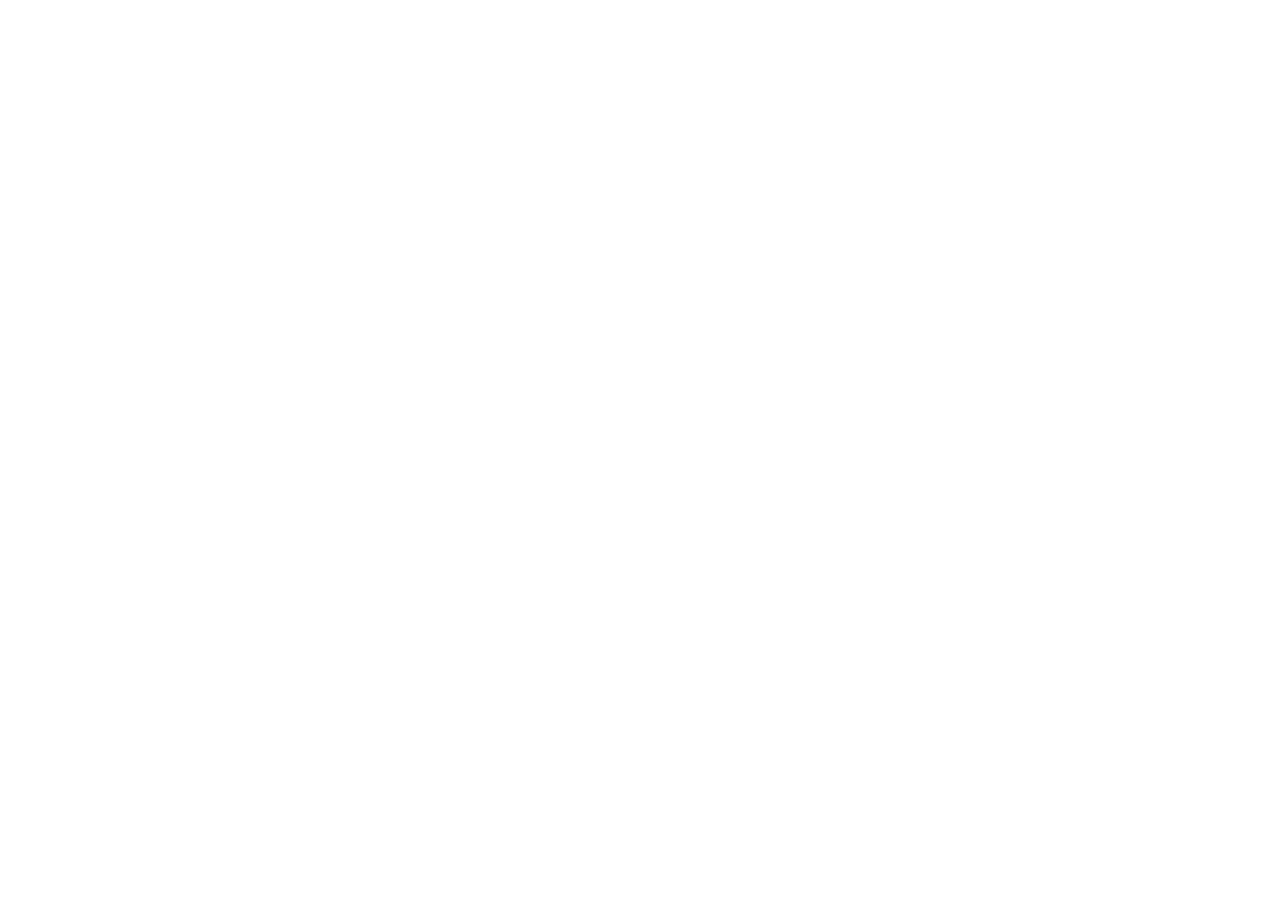
==== home/index.html @ 52144207 "fix" ====
<!DOCTYPE html>
<html lang="en">

<head>
    <meta charset="UTF-8">
    <meta http-equiv="X-UA-Compatible" content="IE=edge">
    <meta name="viewport" content="width=device-width, initial-scale=1.0">
    <title>MANGAKA</title>
    <link rel="stylesheet" href="index.css">
    <script src="https://code.jquery.com/jquery-3.3.1.js"
        integrity="sha256-2Kok7MbOyxpgUVvAk/HJ2jigOSYS2auK4Pfzbm7uH60=" crossorigin="anonymous">
        </script>
    <script>
        $(function () {
            $("#header").load("../huisstijl/header.html");
            $("#footer").load("../huisstijl/footer.html");
        });
    </script>
</head>

<body>
    <div id="container">
    <div id="header"></div>

    <div id="footer"></div>
</div>
</body>

</html>
---- home/index.css ----
#container{
    width: 75%;
    height: 100%;
    margin: auto;
    position: relative;
    top: 3rem;
}
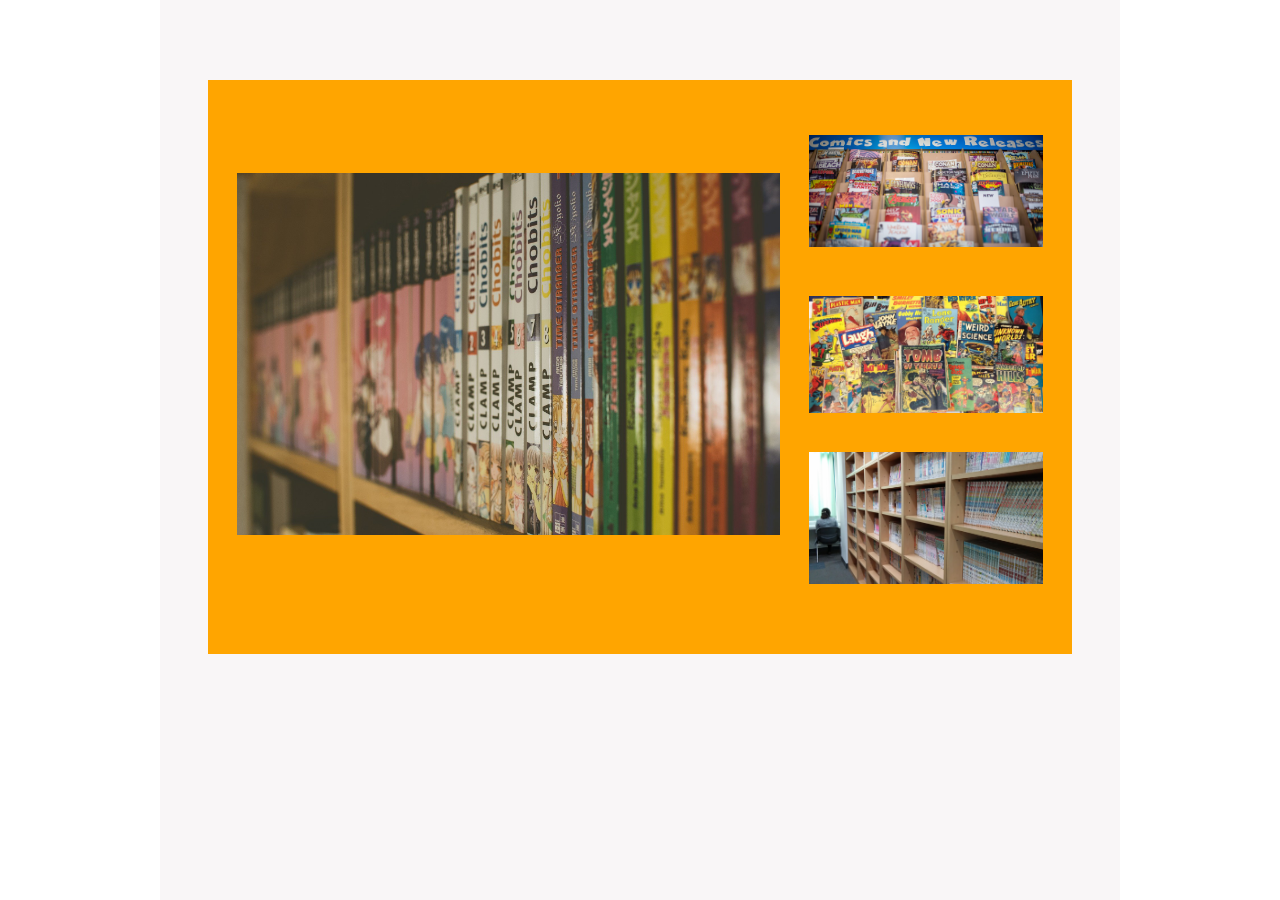
==== commit e1a598d6: "index" ====
--- a/home/index.html
+++ b/home/index.html
@@ -19,11 +19,24 @@
 </head>
 
 <body>
+    <div id="header"></div>
     <div id="container">
-    <div id="header"></div>
-
-    <div id="footer"></div>
-</div>
+        <div id="wrapper-1">
+            <div id="show">
+                <div class="showPics" id="pic1" onmouseover="resize(this.id)" onmouseout="reresize(this.id)" onclick="bigImage(this.id)"></div>
+                <div id="three">
+                    <div class="showPics" id="pic2" onmouseover="resize(this.id)" onmouseout="reresize(this.id)" onclick="bigImage(this.id)"></div>
+                    <div class="showPics" id="pic3" onmouseover="resize(this.id)" onmouseout="reresize(this.id)" onclick="bigImage(this.id)"></div>
+                    <div class="showPics" id="pic4" onmouseover="resize(this.id)" onmouseout="reresize(this.id)" onclick="bigImage(this.id)"></div>
+                </div>
+            </div>
+        </div>
+        <div id="footer"></div>
+    </div>
+    <div id="secretContainer">
+        <div id="secretImg"></div>
+    </div>
+    <script src="script.js"></script>
 </body>
 
 </html>--- a/home/index.css
+++ b/home/index.css
@@ -1,7 +1,128 @@
+/* ===== Fonts ===== */
+
+@import url('https://fonts.googleapis.com/css2?family=Noto+Sans&display=swap');
+/* font-family: 'Noto Sans', sans-serif; */
+@import url('https://fonts.googleapis.com/css2?family=Bebas+Neue&display=swap');
+/* font-family: 'Bebas Neue', cursive; */
+@import url('https://fonts.googleapis.com/css2?family=Righteous&display=swap');
+/* font-family: 'Righteous', cursive; */
+
+/* ===== HTML, Body, Container ===== */
+* {
+    box-sizing: border-box;
+  }
+
+html{
+    width: 100%;
+    height: 100%;
+    background-color: white;
+}
+body{
+    width: 100%;
+    height: 100%;
+    margin: auto;
+}
+
 #container{
     width: 75%;
     height: 100%;
     margin: auto;
     position: relative;
-    top: 3rem;
+    padding-top: 5rem;
+    background-color: #F9F6F7;
+}
+
+/* light orange FFE8D6 */
+/* orange FF971D */
+
+/* ===== Main Content ===== */
+
+#wrapper-1{
+    margin: 0;
+    width: 100%;
+    height: 100%;
+}
+#show{
+    margin: auto;
+    width: 90%;
+    height: 70%;
+    background-color: orange;
+    padding-top: 3%;
+    padding-left: 3%;
+    display: grid;
+    grid-template-columns: 65% 35%;
+    grid-template-rows: 1fr;
+}
+
+#pic1{
+    width: 100%;
+    height: 90%;
+    background-image: url('../images/pic1.jpg');
+    background-position: center;
+    background-repeat: no-repeat;
+    background-size: 100%;
+    display: flex;
+    justify-content: left;
+}
+.showPics{
+    cursor: pointer;
+}
+.showPics:hover{
+    background-size: 110%;
+}
+
+#three{
+    display: grid;
+    grid-template-rows: 30% 30% 30%;
+}
+#pic2{
+    background-image: url('../images/pic2.jpg');
+    background-position: center;
+    background-repeat: no-repeat;
+    background-size: 100%;
+    width: 80%;
+    height: 90%;
+    margin: auto;
+    gap: 1%;
+}
+#pic3{
+    background-image: url('../images/pic3.jpg');
+    background-position: center;
+    background-repeat: no-repeat;
+    background-size: 100%;
+    width: 80%;
+    height: 90%;
+    margin: auto;
+    gap: 1%;
+}
+#pic4{
+    background-image: url('../images/pic4.jpg');
+    background-position: center;
+    background-repeat: no-repeat;
+    background-size: 100%;
+    width: 80%;
+    height: 90%;
+    margin: auto;
+    gap: 1%;
+}
+
+#secretContainer{
+    height: 100%;
+    width: 100%;
+    position: fixed;
+    z-index: 2;
+    background-color: rgba(0, 0, 0, 0.8);
+    top: 0;
+    margin: auto;
+    display: none;
+    justify-content: center;
+}
+#secretImg{
+    top: 20%;
+    position: fixed;
+    width: 50%;
+    height: 50%;
+    background-size: 100%;
+    background-position: center;
+    background-repeat: no-repeat;
 }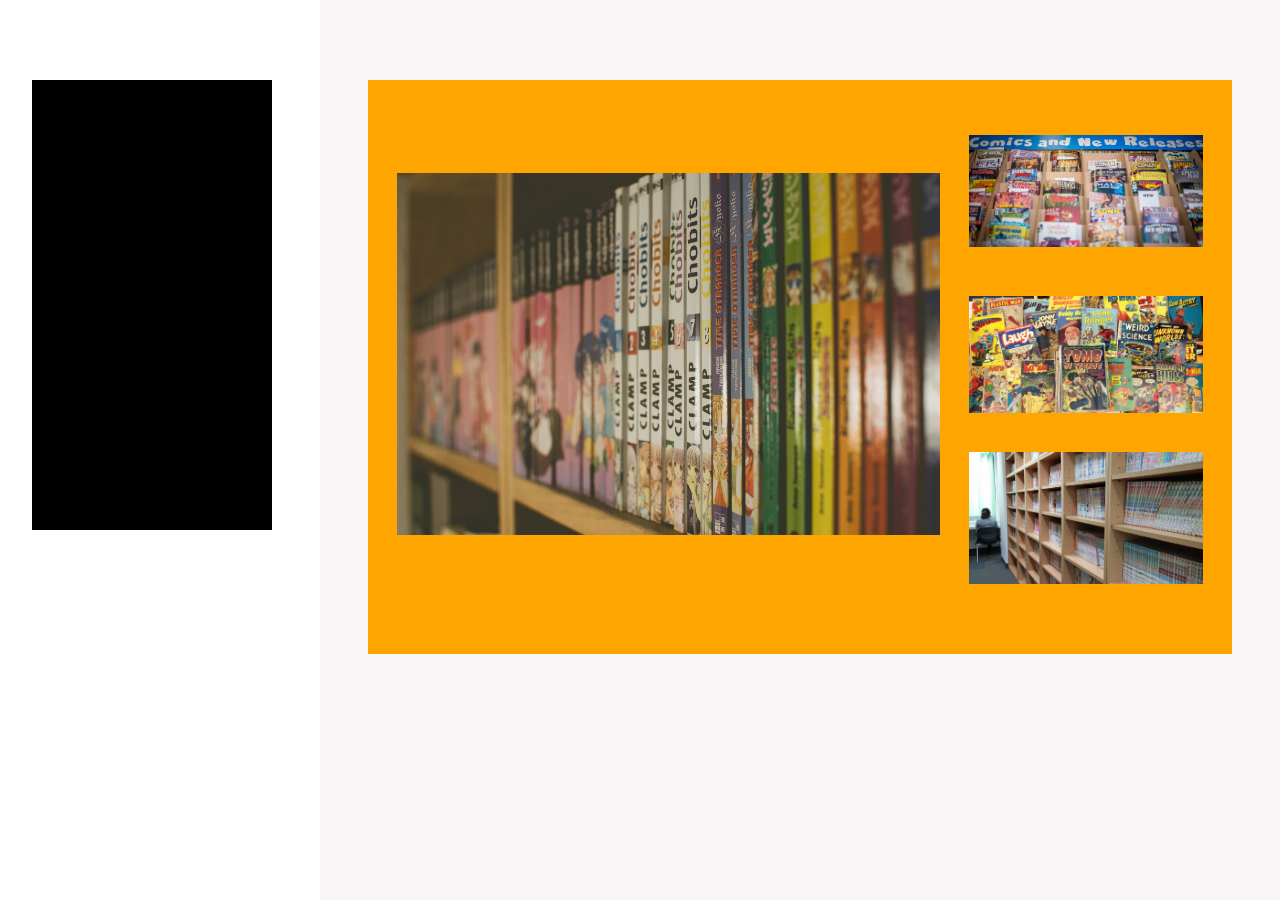
==== commit 7d177f1d: "edit" ====
--- a/home/index.html
+++ b/home/index.html
@@ -21,20 +21,29 @@
 <body>
     <div id="header"></div>
     <div id="container">
+        <div id="outside-w">
+            <div id="genres">
+                
+            </div>
+        </div>
         <div id="wrapper-1">
             <div id="show">
-                <div class="showPics" id="pic1" onmouseover="resize(this.id)" onmouseout="reresize(this.id)" onclick="bigImage(this.id)"></div>
+                <div class="showPics" id="pic1" onmouseover="resize(this.id)" onmouseout="reresize(this.id)"
+                    onclick="bigImage(this.id)"></div>
                 <div id="three">
-                    <div class="showPics" id="pic2" onmouseover="resize(this.id)" onmouseout="reresize(this.id)" onclick="bigImage(this.id)"></div>
-                    <div class="showPics" id="pic3" onmouseover="resize(this.id)" onmouseout="reresize(this.id)" onclick="bigImage(this.id)"></div>
-                    <div class="showPics" id="pic4" onmouseover="resize(this.id)" onmouseout="reresize(this.id)" onclick="bigImage(this.id)"></div>
+                    <div class="showPics" id="pic2" onmouseover="resize(this.id)" onmouseout="reresize(this.id)"
+                        onclick="bigImage(this.id)"></div>
+                    <div class="showPics" id="pic3" onmouseover="resize(this.id)" onmouseout="reresize(this.id)"
+                        onclick="bigImage(this.id)"></div>
+                    <div class="showPics" id="pic4" onmouseover="resize(this.id)" onmouseout="reresize(this.id)"
+                        onclick="bigImage(this.id)"></div>
                 </div>
             </div>
         </div>
         <div id="footer"></div>
     </div>
     <div id="secretContainer">
-        <div id="secretImg"></div>
+        <img src="" id="secretImg">
     </div>
     <script src="script.js"></script>
 </body>
--- a/home/index.css
+++ b/home/index.css
@@ -1,128 +1,133 @@
-/* ===== Fonts ===== */
-
-@import url('https://fonts.googleapis.com/css2?family=Noto+Sans&display=swap');
-/* font-family: 'Noto Sans', sans-serif; */
-@import url('https://fonts.googleapis.com/css2?family=Bebas+Neue&display=swap');
-/* font-family: 'Bebas Neue', cursive; */
-@import url('https://fonts.googleapis.com/css2?family=Righteous&display=swap');
-/* font-family: 'Righteous', cursive; */
-
-/* ===== HTML, Body, Container ===== */
-* {
-    box-sizing: border-box;
-  }
-
-html{
-    width: 100%;
-    height: 100%;
-    background-color: white;
-}
-body{
-    width: 100%;
-    height: 100%;
-    margin: auto;
-}
-
-#container{
-    width: 75%;
-    height: 100%;
-    margin: auto;
-    position: relative;
-    padding-top: 5rem;
-    background-color: #F9F6F7;
-}
-
-/* light orange FFE8D6 */
-/* orange FF971D */
-
-/* ===== Main Content ===== */
-
-#wrapper-1{
-    margin: 0;
-    width: 100%;
-    height: 100%;
-}
-#show{
-    margin: auto;
-    width: 90%;
-    height: 70%;
-    background-color: orange;
-    padding-top: 3%;
-    padding-left: 3%;
-    display: grid;
-    grid-template-columns: 65% 35%;
-    grid-template-rows: 1fr;
-}
-
-#pic1{
-    width: 100%;
-    height: 90%;
-    background-image: url('../images/pic1.jpg');
-    background-position: center;
-    background-repeat: no-repeat;
-    background-size: 100%;
-    display: flex;
-    justify-content: left;
-}
-.showPics{
-    cursor: pointer;
-}
-.showPics:hover{
-    background-size: 110%;
-}
-
-#three{
-    display: grid;
-    grid-template-rows: 30% 30% 30%;
-}
-#pic2{
-    background-image: url('../images/pic2.jpg');
-    background-position: center;
-    background-repeat: no-repeat;
-    background-size: 100%;
-    width: 80%;
-    height: 90%;
-    margin: auto;
-    gap: 1%;
-}
-#pic3{
-    background-image: url('../images/pic3.jpg');
-    background-position: center;
-    background-repeat: no-repeat;
-    background-size: 100%;
-    width: 80%;
-    height: 90%;
-    margin: auto;
-    gap: 1%;
-}
-#pic4{
-    background-image: url('../images/pic4.jpg');
-    background-position: center;
-    background-repeat: no-repeat;
-    background-size: 100%;
-    width: 80%;
-    height: 90%;
-    margin: auto;
-    gap: 1%;
-}
-
-#secretContainer{
-    height: 100%;
-    width: 100%;
-    position: fixed;
-    z-index: 2;
-    background-color: rgba(0, 0, 0, 0.8);
-    top: 0;
-    margin: auto;
-    display: none;
-    justify-content: center;
-}
-#secretImg{
-    top: 20%;
-    position: fixed;
-    width: 50%;
-    height: 50%;
-    background-size: 100%;
-    background-position: center;
-    background-repeat: no-repeat;
+/* ===== Fonts ===== */
+
+@import url('https://fonts.googleapis.com/css2?family=Noto+Sans&display=swap');
+/* font-family: 'Noto Sans', sans-serif; */
+@import url('https://fonts.googleapis.com/css2?family=Bebas+Neue&display=swap');
+/* font-family: 'Bebas Neue', cursive; */
+@import url('https://fonts.googleapis.com/css2?family=Righteous&display=swap');
+/* font-family: 'Righteous', cursive; */
+
+/* ===== HTML, Body, Container ===== */
+* {
+    box-sizing: border-box;
+  }
+
+html{
+    width: 100%;
+    height: 100%;
+    background-color: white;
+}
+body{
+    width: 100%;
+    height: 100%;
+    margin: auto;
+}
+
+#container{
+    width: 75%;
+    height: 100%;
+    position: relative;
+    float: right;
+    padding-top: 5rem;
+    background-color: #F9F6F7;
+}
+
+/* light orange FFE8D6 */
+/* orange FF971D */
+
+/* ===== Main Content ===== */
+#outside-w{
+    position: absolute;
+    left: -30%;
+    background-color: black;
+    height: 50%;
+    width: 25%;
+}
+#wrapper-1{
+    margin: 0;
+    width: 100%;
+    height: 100%;
+}
+#show{
+    margin: auto;
+    width: 90%;
+    height: 70%;
+    background-color: orange;
+    padding-top: 3%;
+    padding-left: 3%;
+    display: grid;
+    grid-template-columns: 65% 35%;
+    grid-template-rows: 1fr;
+}
+
+#pic1{
+    width: 100%;
+    height: 90%;
+    background-image: url('../images/pic1.jpg');
+    background-position: center;
+    background-repeat: no-repeat;
+    background-size: 100%;
+    display: flex;
+    justify-content: left;
+}
+.showPics{
+    cursor: pointer;
+}
+.showPics:hover{
+    background-size: 110%;
+}
+
+#three{
+    display: grid;
+    grid-template-rows: 30% 30% 30%;
+}
+#pic2{
+    background-image: url('../images/pic2.jpg');
+    background-position: center;
+    background-repeat: no-repeat;
+    background-size: 100%;
+    width: 80%;
+    height: 90%;
+    margin: auto;
+    gap: 1%;
+}
+#pic3{
+    background-image: url('../images/pic3.jpg');
+    background-position: center;
+    background-repeat: no-repeat;
+    background-size: 100%;
+    width: 80%;
+    height: 90%;
+    margin: auto;
+    gap: 1%;
+}
+#pic4{
+    background-image: url('../images/pic4.jpg');
+    background-position: center;
+    background-repeat: no-repeat;
+    background-size: 100%;
+    width: 80%;
+    height: 90%;
+    margin: auto;
+    gap: 1%;
+}
+
+#secretContainer{
+    height: 100%;
+    width: 100%;
+    position: fixed;
+    z-index: 2;
+    background-color: rgba(0, 0, 0, 0.8);
+    top: 0;
+    margin: auto;
+    display: none;
+    justify-content: center;
+}
+#secretImg{
+    top: 20%;
+    position: fixed;
+    height: 60%;
+    background-size: 100%;
+    background-position: center;
+    background-repeat: no-repeat;
 }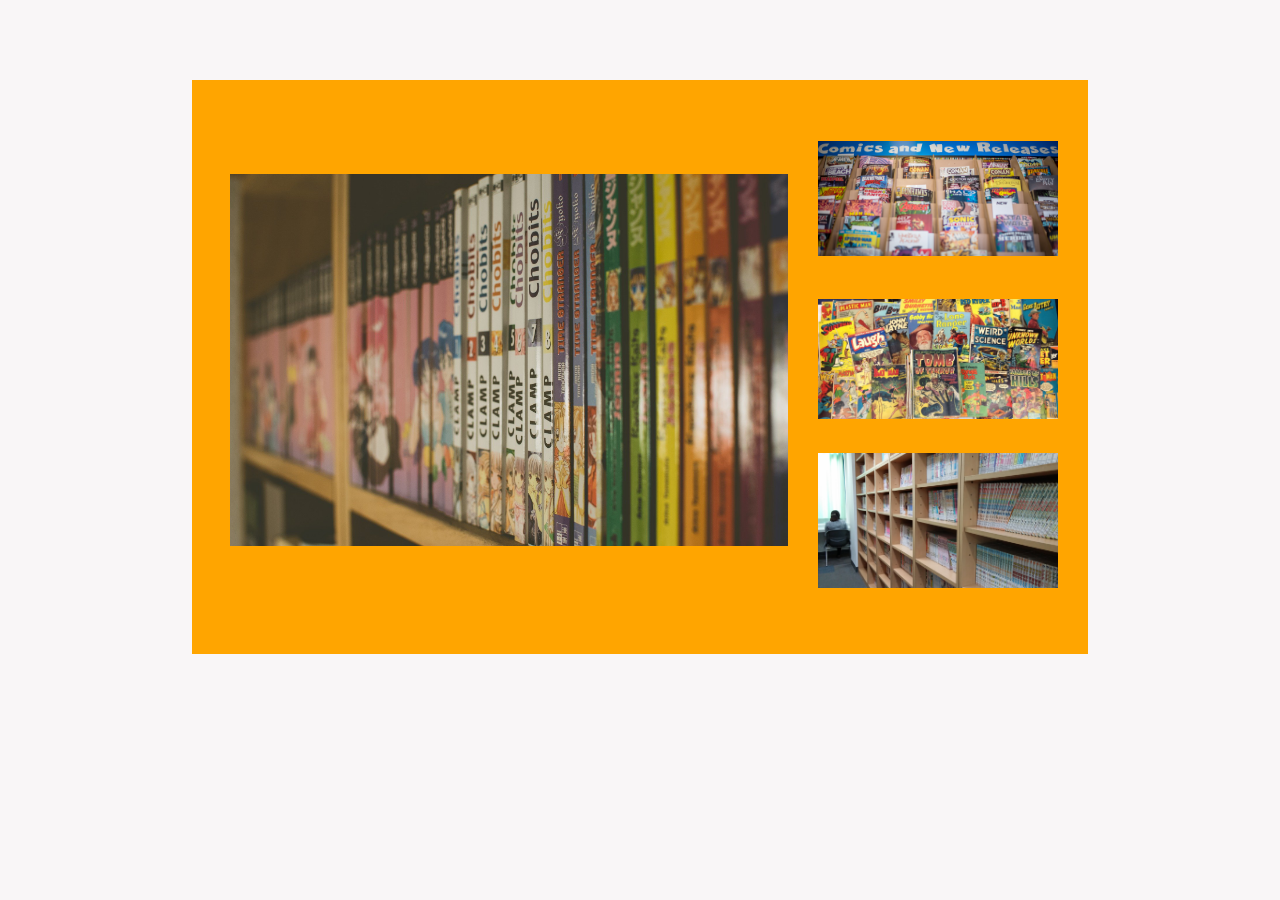
==== commit b337c8f1: "idk" ====
--- a/home/index.html
+++ b/home/index.html
@@ -1,51 +1,79 @@
-<!DOCTYPE html>
-<html lang="en">
-
-<head>
-    <meta charset="UTF-8">
-    <meta http-equiv="X-UA-Compatible" content="IE=edge">
-    <meta name="viewport" content="width=device-width, initial-scale=1.0">
-    <title>MANGAKA</title>
-    <link rel="stylesheet" href="index.css">
-    <script src="https://code.jquery.com/jquery-3.3.1.js"
-        integrity="sha256-2Kok7MbOyxpgUVvAk/HJ2jigOSYS2auK4Pfzbm7uH60=" crossorigin="anonymous">
-        </script>
-    <script>
-        $(function () {
-            $("#header").load("../huisstijl/header.html");
-            $("#footer").load("../huisstijl/footer.html");
-        });
-    </script>
-</head>
-
-<body>
-    <div id="header"></div>
-    <div id="container">
-        <div id="outside-w">
-            <div id="genres">
-                
-            </div>
-        </div>
-        <div id="wrapper-1">
-            <div id="show">
-                <div class="showPics" id="pic1" onmouseover="resize(this.id)" onmouseout="reresize(this.id)"
-                    onclick="bigImage(this.id)"></div>
-                <div id="three">
-                    <div class="showPics" id="pic2" onmouseover="resize(this.id)" onmouseout="reresize(this.id)"
-                        onclick="bigImage(this.id)"></div>
-                    <div class="showPics" id="pic3" onmouseover="resize(this.id)" onmouseout="reresize(this.id)"
-                        onclick="bigImage(this.id)"></div>
-                    <div class="showPics" id="pic4" onmouseover="resize(this.id)" onmouseout="reresize(this.id)"
-                        onclick="bigImage(this.id)"></div>
-                </div>
-            </div>
-        </div>
-        <div id="footer"></div>
-    </div>
-    <div id="secretContainer">
-        <img src="" id="secretImg">
-    </div>
-    <script src="script.js"></script>
-</body>
-
+<!DOCTYPE html>
+<html lang="en">
+
+<head>
+    <meta charset="UTF-8">
+    <meta http-equiv="X-UA-Compatible" content="IE=edge">
+    <meta name="viewport" content="width=device-width, initial-scale=1.0">
+    <title>MANGAKA</title>
+    <link rel="stylesheet" href="index.css">
+    <script src="https://code.jquery.com/jquery-3.3.1.js"
+        integrity="sha256-2Kok7MbOyxpgUVvAk/HJ2jigOSYS2auK4Pfzbm7uH60=" crossorigin="anonymous">
+        </script>
+    <script>
+        $(function () {
+            $("#header").load("../huisstijl/header.html");
+            $("#footer").load("../huisstijl/footer.html");
+        });
+    </script>
+</head>
+
+<body>
+    <div id="header"></div>
+    <div id="container">
+        <div id="outside-w">
+            <div class="genres">
+                <p>Comedy</p>
+            </div>
+            <div class="genres">
+                <p>Drama</p>
+            </div>
+            <div class="genres">
+                <p>Fantasy</p>
+            </div>
+            <div class="genres">
+                <p>Sci-Fi</p>
+            </div>
+            <div class="genres">
+                <p>Adventure</p>
+            </div>
+            <div class="genres">
+                <p>Slasher</p>
+            </div>
+            <div class="genres">
+                <p>Horror</p>
+            </div>
+            <div class="genres">
+                <p>Romance</p>
+            </div>
+            <div class="genres">
+                <p>Mystery</p>
+            </div>
+            <div class="genres">
+                <p>Crime</p>
+            </div>
+        </div>
+        <div id="wrapper-1">
+            <div id="show">
+                <div class="showPics" id="pic1" onmouseover="resize(this.id)" onmouseout="reresize(this.id)"
+                    onclick="bigImage(this.id)"></div>
+                <div id="three">
+                    <div class="showPics" id="pic2" onmouseover="resize(this.id)" onmouseout="reresize(this.id)"
+                        onclick="bigImage(this.id)"></div>
+                    <div class="showPics" id="pic3" onmouseover="resize(this.id)" onmouseout="reresize(this.id)"
+                        onclick="bigImage(this.id)"></div>
+                    <div class="showPics" id="pic4" onmouseover="resize(this.id)" onmouseout="reresize(this.id)"
+                        onclick="bigImage(this.id)"></div>
+                </div>
+            </div>
+        </div>
+
+    </div>
+    <div id="secretContainer">
+        <img src="" id="secretImg">
+    </div>
+    <div id="footer"></div>
+    <script src="script.js"></script>
+</body>
+
 </html>--- a/home/index.css
+++ b/home/index.css
@@ -24,10 +24,10 @@
 }
 
 #container{
-    width: 75%;
+    width: 100%;
     height: 100%;
     position: relative;
-    float: right;
+    margin: auto;
     padding-top: 5rem;
     background-color: #F9F6F7;
 }
@@ -38,11 +38,32 @@
 /* ===== Main Content ===== */
 #outside-w{
     position: absolute;
-    left: -30%;
-    background-color: black;
+    left: -25%;
     height: 50%;
     width: 25%;
+    display: flex;
+    flex-direction: column;
 }
+.genres{
+    border: 1px solid rgb(243, 243, 243);
+    height: 10%;
+    width: 100%;
+    background-color: rgb(235, 235, 235);
+    display: flex;
+    padding-left: 1rem;
+}
+.genres:hover{
+    background-color: rgb(238, 238, 238);
+    cursor: pointer;
+    font-weight: bold;
+}
+.genres p{
+    font-size: 100%;
+    position: relative;
+    margin: auto 0;
+    color: black;
+}
+
 #wrapper-1{
     margin: 0;
     width: 100%;
@@ -50,7 +71,7 @@
 }
 #show{
     margin: auto;
-    width: 90%;
+    width: 70%;
     height: 70%;
     background-color: orange;
     padding-top: 3%;
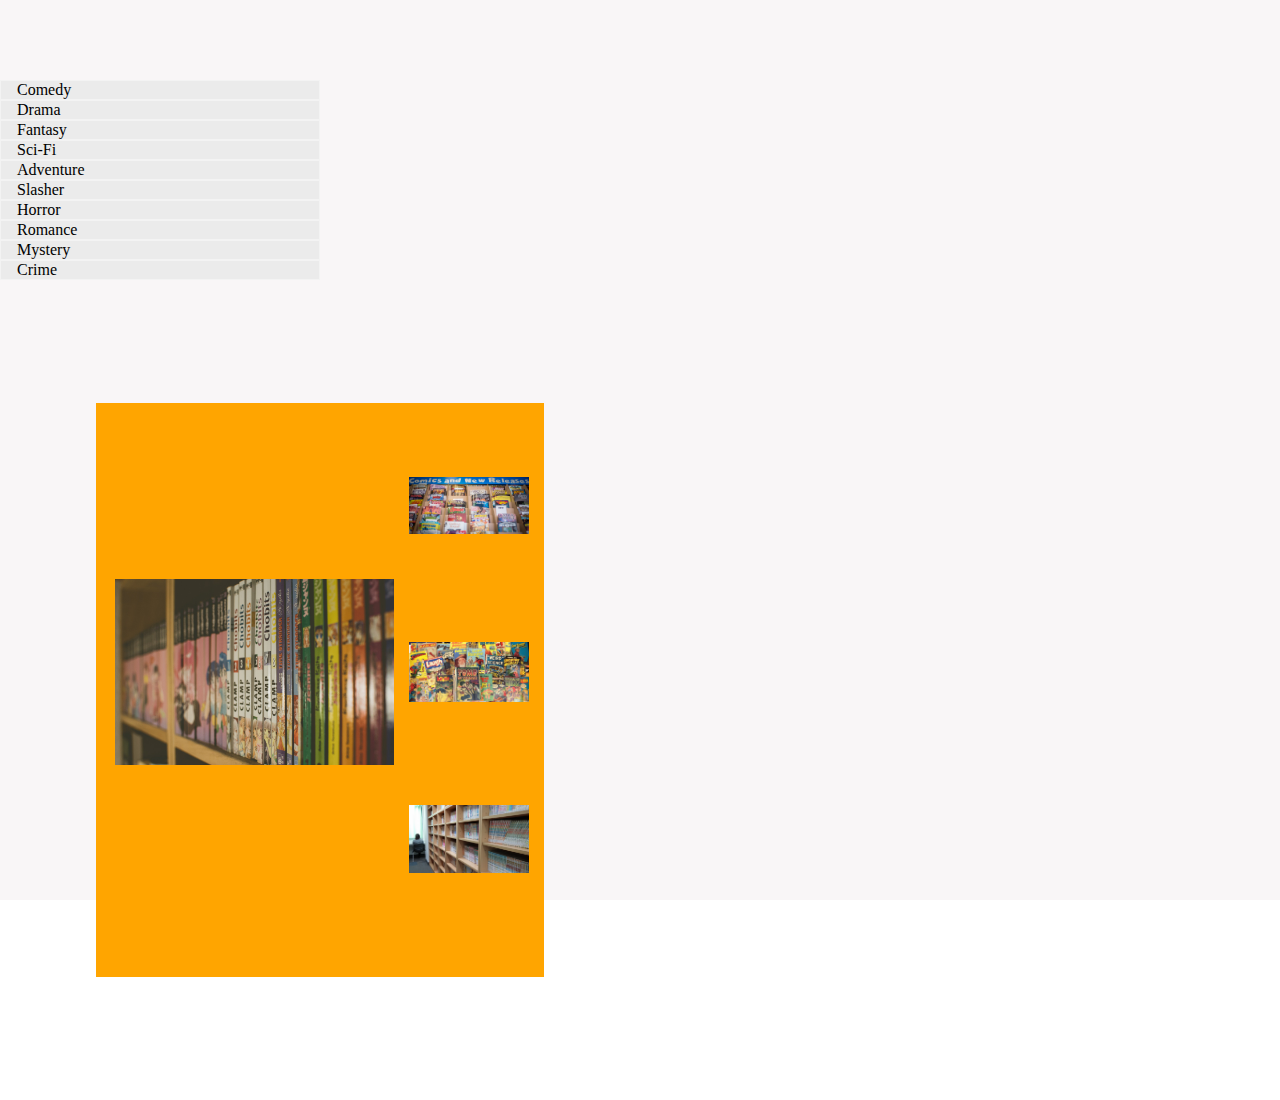
==== commit 8e4f2cbd: "crud" ====
--- a/home/index.html
+++ b/home/index.html
@@ -22,35 +22,37 @@
     <div id="header"></div>
     <div id="container">
         <div id="outside-w">
-            <div class="genres">
-                <p>Comedy</p>
-            </div>
-            <div class="genres">
-                <p>Drama</p>
-            </div>
-            <div class="genres">
-                <p>Fantasy</p>
-            </div>
-            <div class="genres">
-                <p>Sci-Fi</p>
-            </div>
-            <div class="genres">
-                <p>Adventure</p>
-            </div>
-            <div class="genres">
-                <p>Slasher</p>
-            </div>
-            <div class="genres">
-                <p>Horror</p>
-            </div>
-            <div class="genres">
-                <p>Romance</p>
-            </div>
-            <div class="genres">
-                <p>Mystery</p>
-            </div>
-            <div class="genres">
-                <p>Crime</p>
+            <div id="allGenres">
+                <div class="genres">
+                    <p>Comedy</p>
+                </div>
+                <div class="genres">
+                    <p>Drama</p>
+                </div>
+                <div class="genres">
+                    <p>Fantasy</p>
+                </div>
+                <div class="genres">
+                    <p>Sci-Fi</p>
+                </div>
+                <div class="genres">
+                    <p>Adventure</p>
+                </div>
+                <div class="genres">
+                    <p>Slasher</p>
+                </div>
+                <div class="genres">
+                    <p>Horror</p>
+                </div>
+                <div class="genres">
+                    <p>Romance</p>
+                </div>
+                <div class="genres">
+                    <p>Mystery</p>
+                </div>
+                <div class="genres">
+                    <p>Crime</p>
+                </div>
             </div>
         </div>
         <div id="wrapper-1">
--- a/home/index.css
+++ b/home/index.css
@@ -36,9 +36,7 @@
 /* orange FF971D */
 
 /* ===== Main Content ===== */
-#outside-w{
-    position: absolute;
-    left: -25%;
+#allGenres{
     height: 50%;
     width: 25%;
     display: flex;
@@ -65,9 +63,11 @@
 }
 
 #wrapper-1{
-    margin: 0;
+    margin: auto;
     width: 100%;
     height: 100%;
+    display: grid;
+    grid-template-columns: 1fr 1fr;
 }
 #show{
     margin: auto;
@@ -151,4 +151,5 @@
     background-size: 100%;
     background-position: center;
     background-repeat: no-repeat;
-}+}
+
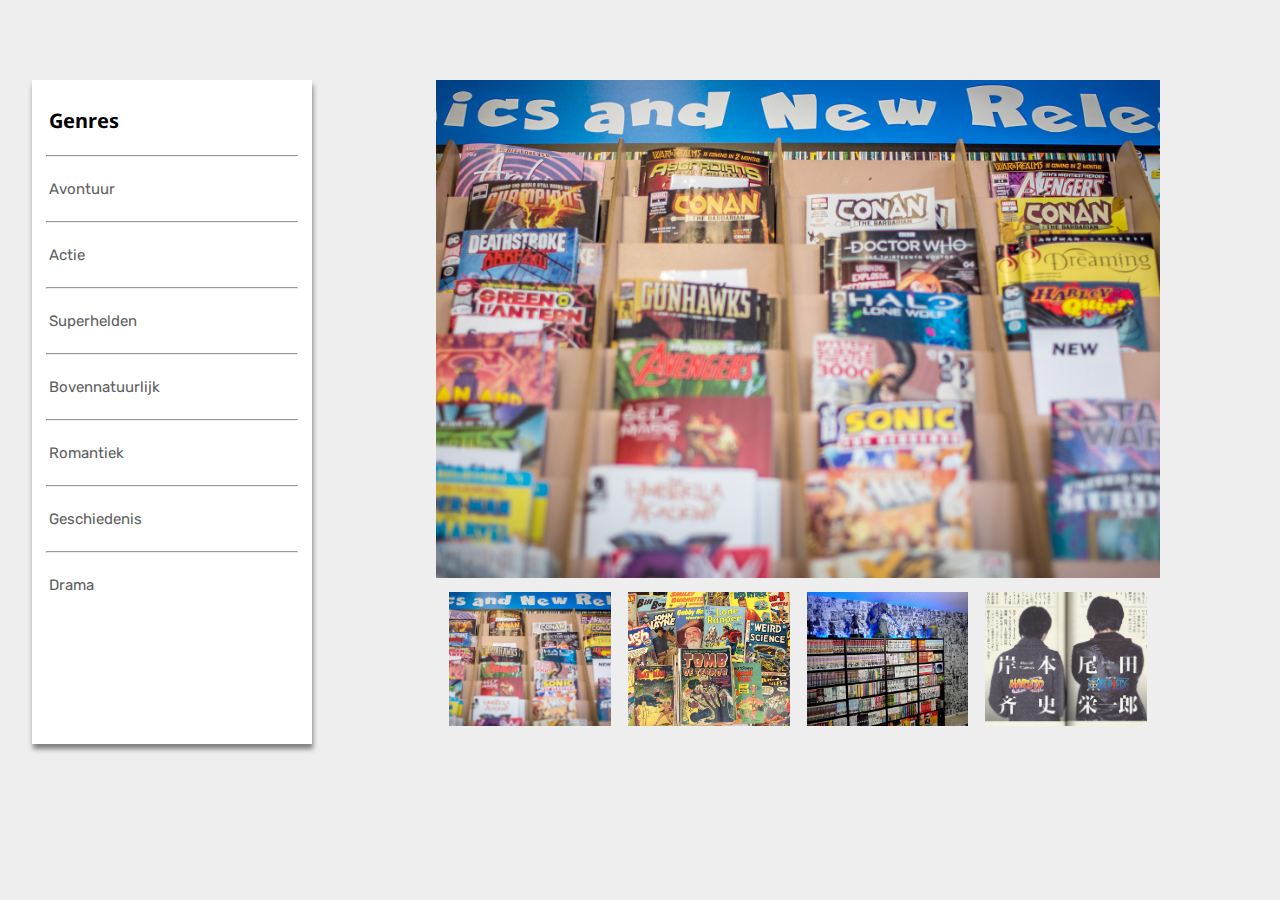
==== commit dd18d489: "home edit" ====
--- a/home/index.html
+++ b/home/index.html
@@ -7,9 +7,8 @@
     <meta name="viewport" content="width=device-width, initial-scale=1.0">
     <title>MANGAKA</title>
     <link rel="stylesheet" href="index.css">
-    <script src="https://code.jquery.com/jquery-3.3.1.js"
-        integrity="sha256-2Kok7MbOyxpgUVvAk/HJ2jigOSYS2auK4Pfzbm7uH60=" crossorigin="anonymous">
-        </script>
+    <script src="https://code.jquery.com/jquery-3.6.0.js"
+        integrity="sha256-H+K7U5CnXl1h5ywQfKtSj8PCmoN9aaq30gDh27Xc0jk=" crossorigin="anonymous"></script>
     <script>
         $(function () {
             $("#header").load("../huisstijl/header.html");
@@ -21,58 +20,57 @@
 <body>
     <div id="header"></div>
     <div id="container">
-        <div id="outside-w">
-            <div id="allGenres">
-                <div class="genres">
-                    <p>Comedy</p>
+        <div id="wrapper-1">
+            <div id="genres">
+                <div id="genreTitleDiv">
+                    <p id="genreTitle">Genres</p>
                 </div>
-                <div class="genres">
-                    <p>Drama</p>
+                <hr>
+                <div class="genreTypes"><a href="../overzicht/index.html">
+                        <p>Avontuur</p>
+                    </a>
                 </div>
-                <div class="genres">
-                    <p>Fantasy</p>
+                <hr>
+                <div class="genreTypes"><a href="../overzicht/index.html">
+                        <p>Actie</p>
+                    </a>
                 </div>
-                <div class="genres">
-                    <p>Sci-Fi</p>
+                <hr>
+                <div class="genreTypes"><a href="../overzicht/index.html">
+                        <p>Superhelden</p>
+                    </a>
                 </div>
-                <div class="genres">
-                    <p>Adventure</p>
+                <hr>
+                <div class="genreTypes"><a href="../overzicht/index.html">
+                        <p>Bovennatuurlijk</p>
+                    </a>
                 </div>
-                <div class="genres">
-                    <p>Slasher</p>
+                <hr>
+                <div class="genreTypes"><a href="../overzicht/index.html">
+                        <p>Romantiek</p>
+                    </a>
                 </div>
-                <div class="genres">
-                    <p>Horror</p>
+                <hr>
+                <div class="genreTypes"><a href="../overzicht/index.html">
+                        <p>Geschiedenis</p>
+                    </a>
                 </div>
-                <div class="genres">
-                    <p>Romance</p>
+                <hr>
+                <div class="genreTypes"><a href="../overzicht/index.html">
+                        <p>Drama</p>
+                    </a>
                 </div>
-                <div class="genres">
-                    <p>Mystery</p>
-                </div>
-                <div class="genres">
-                    <p>Crime</p>
+            </div>
+            <div id="preview">
+                <div id="imageSlide"></div>
+                <div id="selectable">
+                    <div class="slideImages" id="pic1" onclick="shadow(this.id)"></div>
+                    <div class="slideImages" id="pic2" onclick="shadow(this.id)"></div>
+                    <div class="slideImages" id="pic3" onclick="shadow(this.id)"></div>
+                    <div class="slideImages" id="pic4" onclick="shadow(this.id)"></div>
                 </div>
             </div>
         </div>
-        <div id="wrapper-1">
-            <div id="show">
-                <div class="showPics" id="pic1" onmouseover="resize(this.id)" onmouseout="reresize(this.id)"
-                    onclick="bigImage(this.id)"></div>
-                <div id="three">
-                    <div class="showPics" id="pic2" onmouseover="resize(this.id)" onmouseout="reresize(this.id)"
-                        onclick="bigImage(this.id)"></div>
-                    <div class="showPics" id="pic3" onmouseover="resize(this.id)" onmouseout="reresize(this.id)"
-                        onclick="bigImage(this.id)"></div>
-                    <div class="showPics" id="pic4" onmouseover="resize(this.id)" onmouseout="reresize(this.id)"
-                        onclick="bigImage(this.id)"></div>
-                </div>
-            </div>
-        </div>
-
-    </div>
-    <div id="secretContainer">
-        <img src="" id="secretImg">
     </div>
     <div id="footer"></div>
     <script src="script.js"></script>
--- a/home/index.css
+++ b/home/index.css
@@ -6,6 +6,8 @@
 /* font-family: 'Bebas Neue', cursive; */
 @import url('https://fonts.googleapis.com/css2?family=Righteous&display=swap');
 /* font-family: 'Righteous', cursive; */
+@import url('https://fonts.googleapis.com/css2?family=Rubik&display=swap');
+/* font-family: 'Rubik', sans-serif; */
 
 /* ===== HTML, Body, Container ===== */
 * {
@@ -29,127 +31,107 @@
     position: relative;
     margin: auto;
     padding-top: 5rem;
-    background-color: #F9F6F7;
+    background-color: #eeeeee;
 }
 
 /* light orange FFE8D6 */
 /* orange FF971D */
 
 /* ===== Main Content ===== */
-#allGenres{
-    height: 50%;
-    width: 25%;
-    display: flex;
-    flex-direction: column;
-}
-.genres{
-    border: 1px solid rgb(243, 243, 243);
-    height: 10%;
-    width: 100%;
-    background-color: rgb(235, 235, 235);
-    display: flex;
-    padding-left: 1rem;
-}
-.genres:hover{
-    background-color: rgb(238, 238, 238);
-    cursor: pointer;
-    font-weight: bold;
-}
-.genres p{
-    font-size: 100%;
-    position: relative;
-    margin: auto 0;
-    color: black;
+a{
+    text-decoration: none;
+    color: unset;
 }
 
 #wrapper-1{
+   margin: auto;
+   width: 95%;
+   height: 90%;
+   display: flex;
+   flex-direction: row;
+}
+#genres{
+    display: flex;
+    flex-direction: column;
+    background-color: white;
+    height: 90%;
+    width: 23%;
+    box-shadow: 1px 5px 5px 0 gray;
+}
+.genreTypes{
+    background-color: white;
+    font-family: 'Rubik', sans-serif;
+    color: rgb(94, 94, 94);
+    font-size: 15px;
+    padding-left: 6%;
+    transition: 0.1s;
+}
+.genreTypes:hover{
+    font-size: 17px;
+    cursor: pointer;
+    transition: 0.1s;
+}
+#genreTitle{
+    font-weight: bolder;
+    color: black;
+    position: relative;
+    top: 10%;
+}
+#genreTitleDiv{
+    background-color: white;
+    font-family: 'Noto Sans', sans-serif;
+    color: rgb(94, 94, 94);
+    font-size: 20px;
+    padding-left: 6%;
+}
+hr{
+    background-color: gray;
+    height: 1px;
+    width: 90%;
+}
+/* Preview */
+
+#preview{
+    width: 70%;
+    height: 90%;
+    position: relative;
+    left: 5%;
+}
+#imageSlide{
     margin: auto;
-    width: 100%;
-    height: 100%;
-    display: grid;
-    grid-template-columns: 1fr 1fr;
-}
-#show{
-    margin: auto;
-    width: 70%;
-    height: 70%;
-    background-color: orange;
-    padding-top: 3%;
-    padding-left: 3%;
-    display: grid;
-    grid-template-columns: 65% 35%;
-    grid-template-rows: 1fr;
-}
-
-#pic1{
-    width: 100%;
-    height: 90%;
-    background-image: url('../images/pic1.jpg');
+    background-image: url("../images/homeImages/pic1.jpg");
     background-position: center;
     background-repeat: no-repeat;
-    background-size: 100%;
-    display: flex;
-    justify-content: left;
+    background-size: cover;
+    width: 85%;
+    height: 75%;
 }
-.showPics{
+.slideImages{
+    width: 19%;
+    position: relative;
+    top: 10%;
+    height: 100%;
+    background-position: center;
+    background-repeat: no-repeat;
+    background-size: cover;
     cursor: pointer;
 }
-.showPics:hover{
-    background-size: 110%;
+#selectable{
+    display: flex;
+    flex-direction: row;
+    justify-content: center;
+    height:20.2%;
+    gap: 2%;
 }
-
-#three{
-    display: grid;
-    grid-template-rows: 30% 30% 30%;
+#pic1{
+    background-image: url('../images/homeImages/pic1.jpg');
 }
 #pic2{
-    background-image: url('../images/pic2.jpg');
-    background-position: center;
-    background-repeat: no-repeat;
-    background-size: 100%;
-    width: 80%;
-    height: 90%;
-    margin: auto;
-    gap: 1%;
+    background-image: url('../images/homeImages/pic2.jpg');
 }
 #pic3{
-    background-image: url('../images/pic3.jpg');
-    background-position: center;
-    background-repeat: no-repeat;
-    background-size: 100%;
-    width: 80%;
-    height: 90%;
-    margin: auto;
-    gap: 1%;
+    background-image: url('../images/homeImages/pic3.jpg');
 }
 #pic4{
-    background-image: url('../images/pic4.jpg');
-    background-position: center;
-    background-repeat: no-repeat;
-    background-size: 100%;
-    width: 80%;
-    height: 90%;
-    margin: auto;
-    gap: 1%;
-}
-
-#secretContainer{
-    height: 100%;
-    width: 100%;
-    position: fixed;
-    z-index: 2;
-    background-color: rgba(0, 0, 0, 0.8);
-    top: 0;
-    margin: auto;
-    display: none;
-    justify-content: center;
-}
-#secretImg{
-    top: 20%;
-    position: fixed;
-    height: 60%;
-    background-size: 100%;
-    background-position: center;
-    background-repeat: no-repeat;
-}
-
+    background-image: url('../images/homeImages/pic4.jpg');
+}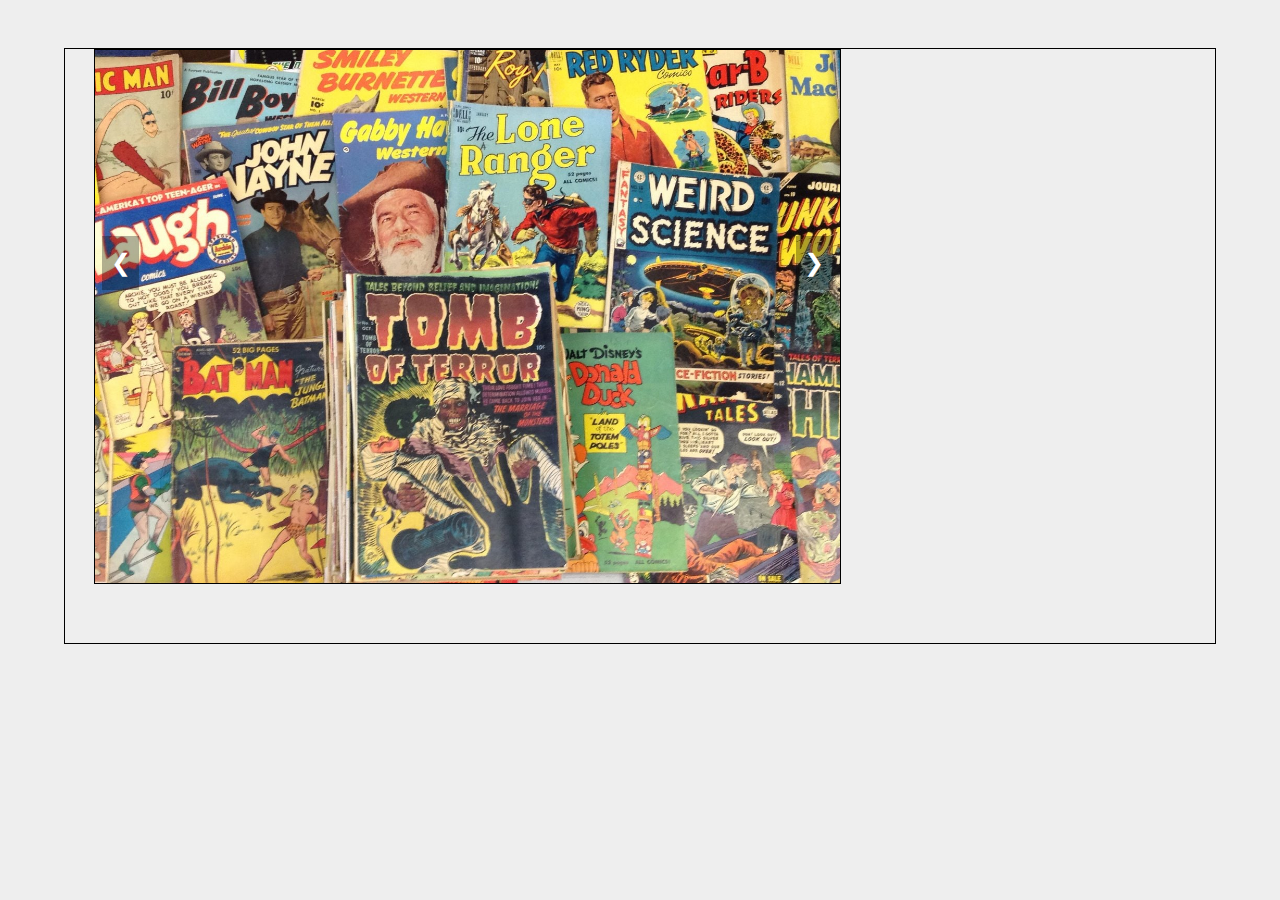
==== commit 743bb5b2: "idek anymore" ====
--- a/home/index.html
+++ b/home/index.html
@@ -21,54 +21,16 @@
     <div id="header"></div>
     <div id="container">
         <div id="wrapper-1">
-            <div id="genres">
-                <div id="genreTitleDiv">
-                    <p id="genreTitle">Genres</p>
-                </div>
-                <hr>
-                <div class="genreTypes"><a href="../overzicht/index.html">
-                        <p>Avontuur</p>
-                    </a>
-                </div>
-                <hr>
-                <div class="genreTypes"><a href="../overzicht/index.html">
-                        <p>Actie</p>
-                    </a>
-                </div>
-                <hr>
-                <div class="genreTypes"><a href="../overzicht/index.html">
-                        <p>Superhelden</p>
-                    </a>
-                </div>
-                <hr>
-                <div class="genreTypes"><a href="../overzicht/index.html">
-                        <p>Bovennatuurlijk</p>
-                    </a>
-                </div>
-                <hr>
-                <div class="genreTypes"><a href="../overzicht/index.html">
-                        <p>Romantiek</p>
-                    </a>
-                </div>
-                <hr>
-                <div class="genreTypes"><a href="../overzicht/index.html">
-                        <p>Geschiedenis</p>
-                    </a>
-                </div>
-                <hr>
-                <div class="genreTypes"><a href="../overzicht/index.html">
-                        <p>Drama</p>
-                    </a>
+            <div id="main-left">
+                <div id="buttons">
+                    <button class="navButt" id="left">&#10094;</button>
+                    <button class="navButt" id="right">&#10095;</button>
                 </div>
             </div>
-            <div id="preview">
-                <div id="imageSlide"></div>
-                <div id="selectable">
-                    <div class="slideImages" id="pic1" onclick="shadow(this.id)"></div>
-                    <div class="slideImages" id="pic2" onclick="shadow(this.id)"></div>
-                    <div class="slideImages" id="pic3" onclick="shadow(this.id)"></div>
-                    <div class="slideImages" id="pic4" onclick="shadow(this.id)"></div>
-                </div>
+            <div id="main-right">
+                <div class="sections"></div>
+                <div class="sections"></div>
+                <div class="sections"></div>
             </div>
         </div>
     </div>
--- a/home/index.css
+++ b/home/index.css
@@ -8,6 +8,8 @@
 /* font-family: 'Righteous', cursive; */
 @import url('https://fonts.googleapis.com/css2?family=Rubik&display=swap');
 /* font-family: 'Rubik', sans-serif; */
+@import url('https://fonts.googleapis.com/css2?family=Alata&display=swap');
+/* font-family: 'Alata', sans-serif; */
 
 /* ===== HTML, Body, Container ===== */
 * {
@@ -30,108 +32,57 @@
     height: 100%;
     position: relative;
     margin: auto;
-    padding-top: 5rem;
+    padding-top: 3rem;
     background-color: #eeeeee;
 }
 
 /* light orange FFE8D6 */
 /* orange FF971D */
 
-/* ===== Main Content ===== */
-a{
-    text-decoration: none;
-    color: unset;
+/* ===== Wrappers ===== */
+#wrapper-1{
+    margin: auto;
+    width: 90%;
+    height: 70%;
+    border: 1px solid black;
 }
 
-#wrapper-1{
-   margin: auto;
-   width: 95%;
-   height: 90%;
-   display: flex;
-   flex-direction: row;
-}
-#genres{
-    display: flex;
-    flex-direction: column;
-    background-color: white;
+/* Top Content */
+
+#main-left{
+    position: relative;
+    left: 2.5%;
+    width: 65%;
     height: 90%;
-    width: 23%;
-    box-shadow: 1px 5px 5px 0 gray;
-}
-.genreTypes{
-    background-color: white;
-    font-family: 'Rubik', sans-serif;
-    color: rgb(94, 94, 94);
-    font-size: 15px;
-    padding-left: 6%;
-    transition: 0.1s;
-}
-.genreTypes:hover{
-    font-size: 17px;
-    cursor: pointer;
-    transition: 0.1s;
-}
-#genreTitle{
-    font-weight: bolder;
-    color: black;
-    position: relative;
-    top: 10%;
-}
-#genreTitleDiv{
-    background-color: white;
-    font-family: 'Noto Sans', sans-serif;
-    color: rgb(94, 94, 94);
-    font-size: 20px;
-    padding-left: 6%;
-}
-hr{
-    background-color: gray;
-    height: 1px;
-    width: 90%;
-}
-/* Preview */
-
-#preview{
-    width: 70%;
-    height: 90%;
-    position: relative;
-    left: 5%;
-}
-#imageSlide{
-    margin: auto;
-    background-image: url("../images/homeImages/pic1.jpg");
+    border: 1px solid black;
+    background-image: url("../images/homeImages/pic2.jpg");
     background-position: center;
     background-repeat: no-repeat;
     background-size: cover;
-    width: 85%;
-    height: 75%;
 }
-.slideImages{
-    width: 19%;
+
+/* Left & Right Buttons */
+#buttons{
+    width: 100%;
+    height: 100%;
+    display: flex;
+    justify-content: center;
     position: relative;
-    top: 10%;
-    height: 100%;
-    background-position: center;
-    background-repeat: no-repeat;
-    background-size: cover;
+}
+.navButt{
+    display: inline-block;
+    margin: 25% 44%;
+    color: white;
+    border: none;
+    background-color: rgba(0, 0, 0, 0.3);
+    min-width: 5%;
+    height: 10%;
+    font-size: x-large;
+    position: relative;
+    top: auto;
+}
+.navButt:hover{
+    background-color: rgba(255, 255, 255, 0.15);
     cursor: pointer;
 }
-#selectable{
-    display: flex;
-    flex-direction: row;
-    justify-content: center;
-    height:20.2%;
-    gap: 2%;
-}
-#pic1{
-    background-image: url('../images/homeImages/pic1.jpg');
-}
-#pic2{
-    background-image: url('../images/homeImages/pic2.jpg');
-}
-#pic3{
-    background-image: url('../images/homeImages/pic3.jpg');
-}
-#pic4{
-    background-image: url('../images/homeImages/pic4.jpg');
-}+
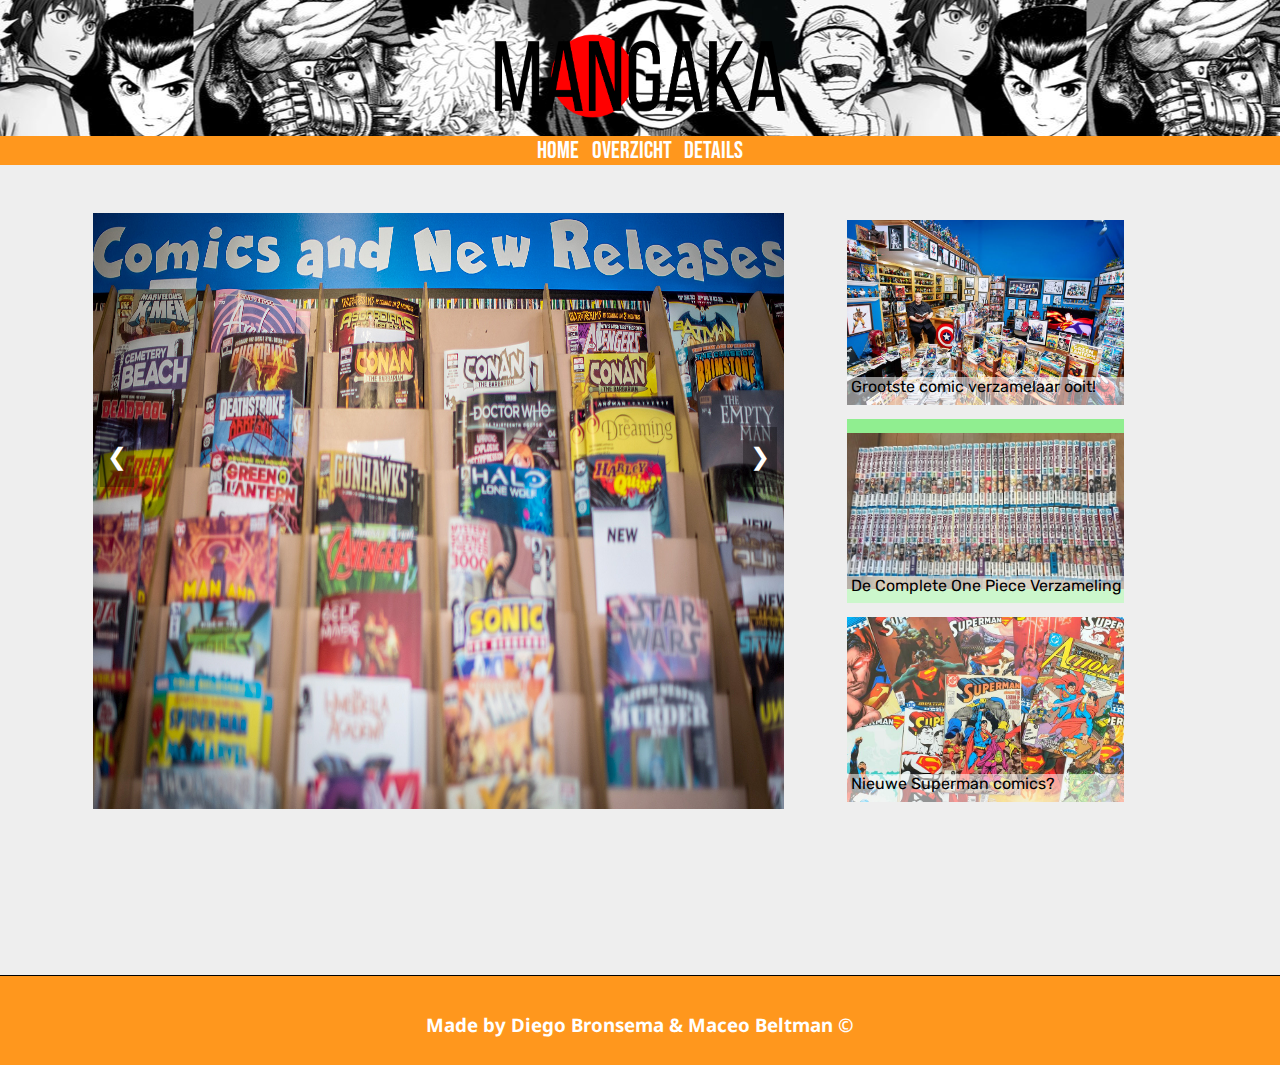
==== commit aa2ec6d7: "a" ====
--- a/home/index.html
+++ b/home/index.html
@@ -7,35 +7,68 @@
     <meta name="viewport" content="width=device-width, initial-scale=1.0">
     <title>MANGAKA</title>
     <link rel="stylesheet" href="index.css">
-    <script src="https://code.jquery.com/jquery-3.6.0.js"
-        integrity="sha256-H+K7U5CnXl1h5ywQfKtSj8PCmoN9aaq30gDh27Xc0jk=" crossorigin="anonymous"></script>
-    <script>
-        $(function () {
-            $("#header").load("../huisstijl/header.html");
-            $("#footer").load("../huisstijl/footer.html");
-        });
-    </script>
+    <link rel="stylesheet" href="../huisstijl/style.css">
 </head>
 
 <body>
-    <div id="header"></div>
+
+    <div id="header">
+        <div id="headerTitel">
+            <div id="bannerDiv"></div>
+            <a href="../home">
+                <img id="logo" src="../images/logo_cropped.png" alt="logo">
+            </a>
+        </div>
+        <header id="header">
+            <a class="headerA" href="../home">
+                <div class="headerItems">Home</div>
+            </a>
+            <a class="headerA" href="../overzicht">
+                <div class="headerItems">Overzicht</div>
+            </a>
+            <a class="headerA" href="../details">
+                <div class="headerItems">Details</div>
+            </a>
+        </header>
+    </div>
+
+
+
     <div id="container">
         <div id="wrapper-1">
             <div id="main-left">
+                <img class="slides" src="../images/homeImages/pic1.jpg" alt="pics" id="pic1">
+                <img class="slides" src="../images/homeImages/pic2.jpg" alt="pics" id="pic2">
+                <img class="slides" src="../images/homeImages/pic3.jpg" alt="pics" id="pic3">
+                <img class="slides" src="../images/homeImages/pic4.jpg" alt="pics" id="pic4">
                 <div id="buttons">
-                    <button class="navButt" id="left">&#10094;</button>
-                    <button class="navButt" id="right">&#10095;</button>
+                    <button class="navButt" onclick="plusDivs(-1)" onclick="reset()" id="left">&#10094;</button>
+                    <button class="navButt" onclick="plusDivs(1)" onclick="reset()" id="right">&#10095;</button>
                 </div>
             </div>
             <div id="main-right">
-                <div class="sections"></div>
-                <div class="sections"></div>
-                <div class="sections"></div>
+                <div id="sec1" class="sections">
+                    <div class="frontTxt">Grootste comic verzamelaar ooit!</div>
+                </div>
+                <div id="sec2" class="sections">
+                    <div class="frontTxt">De Complete One Piece Verzameling</div>
+                </div>
+                <div id="sec3" class="sections">
+                    <div class="frontTxt">Nieuwe Superman comics?</div>
+                </div>
             </div>
         </div>
-    </div>
-    <div id="footer"></div>
-    <script src="script.js"></script>
+
+        <div id="footer">
+            <footer id="footer">
+                <h3>Made by Diego Bronsema & Maceo Beltman &copy;</h2>
+            </footer>
+        </div>
+        
+
+
+        <script src="script.js"></script>
+        <script src="../huisstijl/script.js"></script>
 </body>
 
 </html>--- a/home/index.css
+++ b/home/index.css
@@ -19,7 +19,8 @@
 html{
     width: 100%;
     height: 100%;
-    background-color: white;
+    background-color: #eeeeee;
+    
 }
 body{
     width: 100%;
@@ -34,17 +35,22 @@
     margin: auto;
     padding-top: 3rem;
     background-color: #eeeeee;
+    
 }
+
 
 /* light orange FFE8D6 */
 /* orange FF971D */
+
+
 
 /* ===== Wrappers ===== */
 #wrapper-1{
     margin: auto;
     width: 90%;
     height: 70%;
-    border: 1px solid black;
+    display: flex;
+    flex-direction: row;
 }
 
 /* Top Content */
@@ -52,22 +58,35 @@
 #main-left{
     position: relative;
     left: 2.5%;
-    width: 65%;
-    height: 90%;
-    border: 1px solid black;
-    background-image: url("../images/homeImages/pic2.jpg");
-    background-position: center;
-    background-repeat: no-repeat;
-    background-size: cover;
+    width: 150%;
+    height: 100%;
+    overflow: hidden;
 }
 
+.slides{
+   width: 100%;
+}
+#pic1{
+    height: 100%;
+}
+#pic2{
+    height: 100%;
+    width: 120%;
+    position: relative;
+    left: -10%;
+}
+#pic4{
+    height: 100%;
+}
 /* Left & Right Buttons */
 #buttons{
     width: 100%;
     height: 100%;
     display: flex;
     justify-content: center;
-    position: relative;
+    position: absolute;
+    z-index: 3;
+    top: 0;
 }
 .navButt{
     display: inline-block;
@@ -79,10 +98,65 @@
     height: 10%;
     font-size: x-large;
     position: relative;
-    top: auto;
+    top: 7%;
 }
 .navButt:hover{
     background-color: rgba(255, 255, 255, 0.15);
     cursor: pointer;
 }
 
+/* Main Right */
+#main-right{
+    width: 100%;
+    height: 100%;
+    display: flex;
+    flex-direction: column;
+}
+.sections{
+    margin: auto;
+    width: 60%;
+    height: 31%;
+    background-color: lightgreen;
+    position: relative;
+    transition: 0.5s;
+}
+#sec1:hover,#sec2:hover,#sec3:hover{
+    transition: 0.5s;
+    background-size: 110%;
+    cursor: pointer;
+}
+#sec1{
+    background-image: url(../images/homeImages/sectionImg/big.jpg);
+    background-position: center;
+    background-repeat: no-repeat;
+    background-size: 100%;
+}
+#sec2{
+    background-image: url(../images/homeImages/sectionImg/onepiece.jpg);
+    background-position: center;
+    background-repeat: no-repeat;
+    background-size: 100%;
+}
+#sec3{
+    background-image: url(../images/homeImages/sectionImg/supaman.jpg);
+    background-position: center;
+    background-repeat: no-repeat;
+    background-size: 100%;
+}
+.frontTxt{
+    width: 100%;
+    height: 15%;
+    background-color: rgba(255, 255, 255, 0.541);
+    position: absolute;
+    bottom: 0;
+    display: flex;
+    justify-content: left;
+    padding-left: 0.2rem;
+    font-family: 'Rubik', sans-serif;
+}
+
+
+footer{
+    position: absolute;
+    bottom: 0;
+}--- a/huisstijl/style.css
+++ b/huisstijl/style.css
@@ -0,0 +1,99 @@
+/* ===== Fonts ===== */
+
+@import url('https://fonts.googleapis.com/css2?family=Noto+Sans&display=swap');
+/* font-family: 'Noto Sans', sans-serif; */
+@import url('https://fonts.googleapis.com/css2?family=Bebas+Neue&display=swap');
+/* font-family: 'Bebas Neue', cursive; */
+@import url('https://fonts.googleapis.com/css2?family=Righteous&display=swap');
+/* font-family: 'Righteous', cursive; */
+
+/* ===== Header ===== */
+
+header{
+    width: 100%;
+    height: 10%;
+    background-color: #FF971D;
+    margin: auto;
+    display: flex;
+    flex-direction: row;
+    gap: 1%;
+    justify-content: center;
+}
+header a{
+    text-decoration: none;
+    color: white;
+    font-size: x-large;
+    position: relative;
+    top: 28%;
+    font-family: 'Bebas Neue', cursive;
+    height: fit-content;
+    user-select: none;
+}
+header a:hover{
+    text-decoration: underline;
+    transition: 2s;
+}
+#headerTitel{
+    width: 100%;
+    position: relative;
+    padding-bottom: 1rem;
+}
+#headerTitel a{
+    display: flex;
+    justify-content: center;
+    padding-top: 2rem;
+}
+#logo{
+    width: 300px;
+    /*filter: drop-shadow(1px 1px 0 white)
+    drop-shadow(-1px 1px 0 white)
+    drop-shadow(1px -1px 0 white)
+    drop-shadow(-1px -1px 0 white);*/
+}
+
+#banner{
+    width: 100%;
+}
+#bannerDiv{
+    position: absolute;
+    z-index: -1;
+    width: 100%;
+    height: 100%;
+    display: flex;
+    justify-content: center;
+    background-image: url('../images/banner.jpeg');
+    background-position: center 220px;
+    filter: blur(3px);
+}
+
+
+
+/* ===== Footer ===== */
+
+footer{
+    width: 100%;
+    height: 10%;
+    background-color: #FF971D;
+    margin: auto;
+    display: flex;
+    justify-content: center;
+    text-align: center;
+    gap: 1%;
+    border-top: 1px solid black;
+}
+footer h3{
+    font-family: 'Noto Sans', sans-serif;
+    color: white;
+    position: relative;
+    top: 20%;
+    cursor:default;
+}
+
+@keyframes blurOut{
+    from {filter: blur(3px);}
+    to {filter: blur(0px);}
+}
+@keyframes bigga{
+    from {width: 300px;}
+    to {width: 500px;}
+}